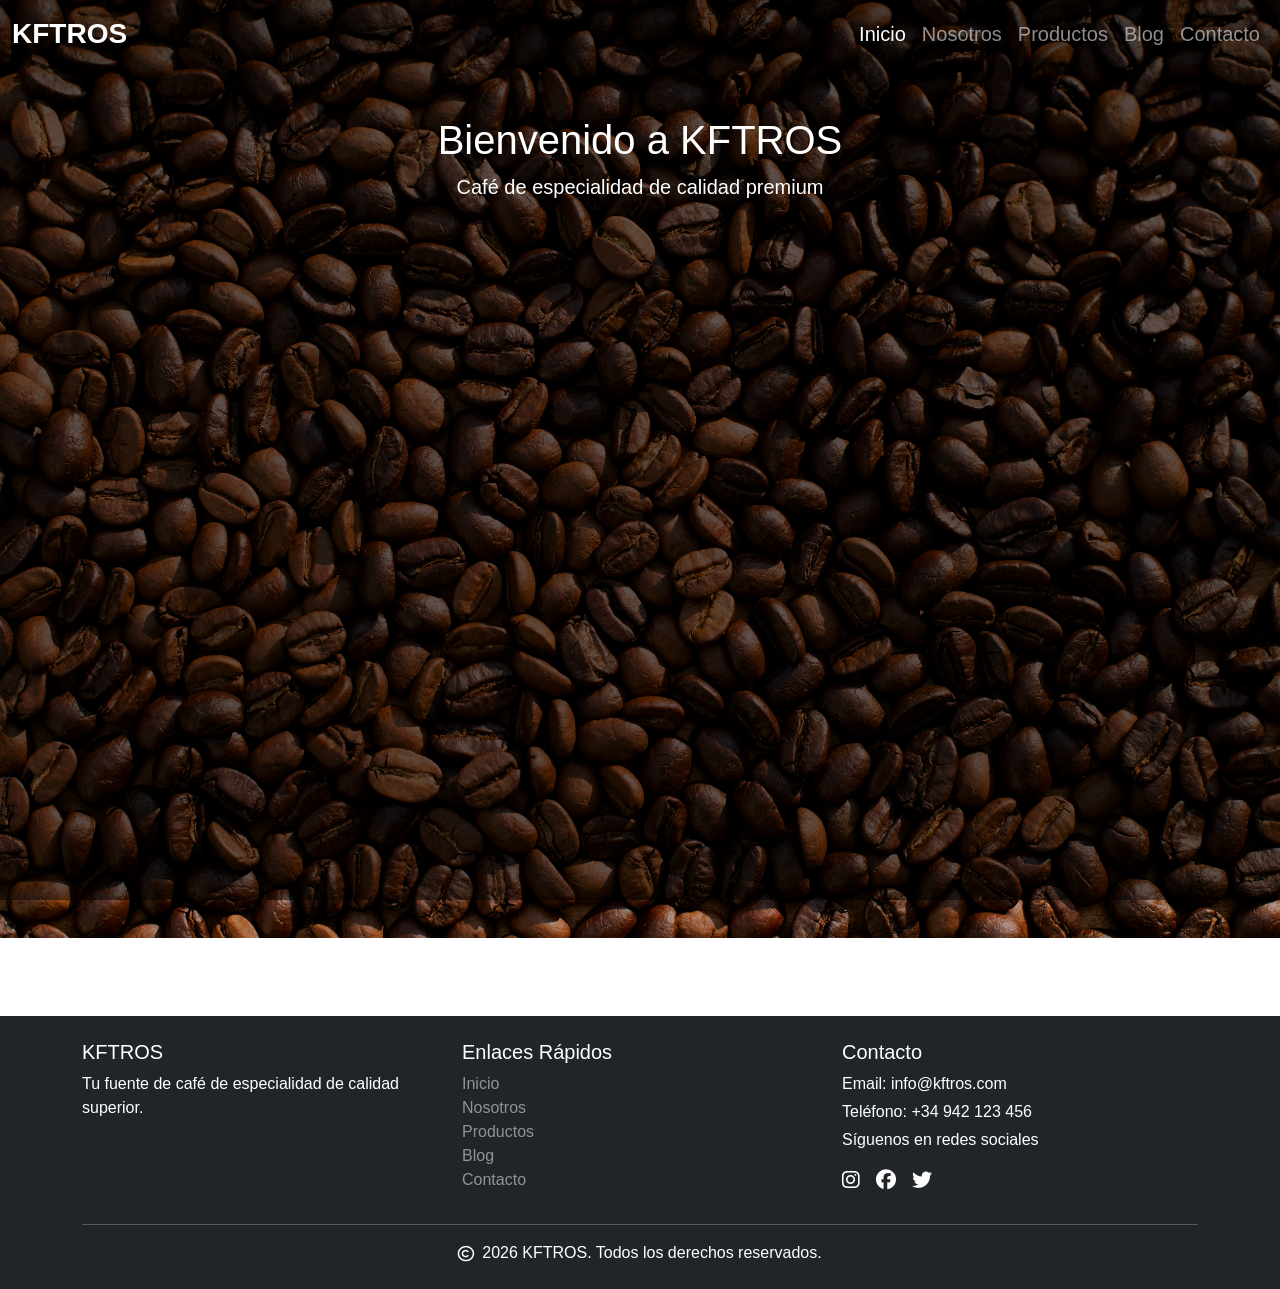
==== index.html @ 377fd37d "primer commit" ====
<!DOCTYPE html>
<html lang="es">

<head>
    <meta charset="UTF-8">
    <meta name="viewport" content="width=device-width, initial-scale=1.0">
    <meta http-equiv="X-UA-Compatible" content="ie=edge">
    <title>KFTROS - Café de Especialidad</title>
    <!-- Bootstrap CSS -->
    <link href="https://cdn.jsdelivr.net/npm/bootstrap@5.3.0/dist/css/bootstrap.min.css" rel="stylesheet">
    <!-- Font Awesome CSS -->
    <link rel="stylesheet" href="https://cdnjs.cloudflare.com/ajax/libs/font-awesome/6.4.0/css/all.min.css">
    <!-- ESTILOS CSS -->
    <link href="css/estilos.css" rel="stylesheet">
</head>

<body class="body_index">
    <!-- Navbar -->
    <header>
        <nav class="navbar navbar-expand-lg navbar-dark bg-transparent text-white">
            <div class="container-fluid">
                <a class="navbar-brand fw-bold fs-3" href="/">KFTROS</a>
                <button class="navbar-toggler" type="button" data-bs-toggle="collapse" data-bs-target="#navbarNav"
                    aria-controls="navbarNav" aria-expanded="false" aria-label="Toggle navigation">
                    <span class="navbar-toggler-icon"></span>
                </button>
                <div class="collapse navbar-collapse" id="navbarNav">
                    <ul class="navbar-nav ms-auto">
                        <li class="nav-item">
                            <a class="nav-link active fs-5" aria-current="page" href="/">Inicio</a>
                        </li>
                        <li class="nav-item">
                            <a class="nav-link fs-5" href="/xml/nosotros.xml">Nosotros</a>
                        </li>
                        <li class="nav-item">
                            <a class="nav-link fs-5" href="/xml/productos.xml">Productos</a>
                        </li>
                        <li class="nav-item">
                            <a class="nav-link fs-5" href="/xml/blog_cafe.xml">Blog</a>
                        </li>
                        <li class="nav-item">
                            <a class="nav-link fs-5" href="/views/contacto.html">Contacto</a>
                        </li>
                    </ul>
                </div>
            </div>
        </nav>
    </header>

    <!-- Main -->
    <main class="min-vh-100">
        <div class="container py-5 with-100">
            <div class="row">
                <div class="col-md-12 text-center">
                    <h1>Bienvenido a KFTROS</h1>
                    <p class="lead">Café de especialidad de calidad premium</p>
                </div>
            </div>
        </div>
    </main>

    <!-- Footer -->
    <footer class="bg-dark text-white py-4 mt-5">
        <div class="container">
            <div class="row">
                <div class="col-md-4">
                    <h5>KFTROS</h5>
                    <p>Tu fuente de café de especialidad de calidad superior.</p>
                </div>
                <div class="col-md-4">
                    <h5>Enlaces Rápidos</h5>
                    <ul class="list-unstyled">
                        <li><a href="/" class="text-white-50 text-decoration-none">Inicio</a></li>
                        <li><a href="/xml/nosotros.xml" class="text-white-50 text-decoration-none">Nosotros</a></li>
                        <li><a href="/xml/productos.xml" class="text-white-50 text-decoration-none">Productos</a></li>
                        <li><a href="/xml/blog_cafe.xml" class="text-white-50 text-decoration-none">Blog</a></li>
                        <li><a href="/views/contacto.html" class="text-white-50 text-decoration-none">Contacto</a></li>
                    </ul>
                </div>
                <div class="col-md-4">
                    <h5>Contacto</h5>
                    <p class="mb-1">Email: info@kftros.com</p>
                    <p class="mb-1">Teléfono: +34 942 123 456</p>
                    <p>Síguenos en redes sociales</p>
                    <ul class="list-unstyled d-flex gap-3">
                        <li><a href="#" class="text-white text-decoration-none"><i
                                    class="fa-brands fa-instagram fa-lg"></i></a></li>
                        <li><a href="#" class="text-white text-decoration-none"><i
                                    class="fa-brands fa-facebook fa-lg"></i></a></li>
                        <li><a href="#" class="text-white text-decoration-none"><i
                                    class="fa-brands fa-twitter fa-lg"></i></a></li>
                    </ul>
                </div>
            </div>
            <hr class="bg-white-50"></hr>
            <div class="text-center d-flex align-items-center justify-content-center gap-2">
                <i class="fa-regular fa-copyright"></i>
                <p class="mb-0">2026 KFTROS. Todos los derechos reservados.</p>
            </div>
        </div>
    </footer>

    <!-- Bootstrap JS -->
    <script src="https://cdn.jsdelivr.net/npm/bootstrap@5.3.0/dist/js/bootstrap.bundle.min.js"></script>
</body>

</html>
---- css/estilos.css ----
.body_index {
    font-family: 'Arial', sans-serif;
    background-image: url('../assets/images/fondo_cafe.jpg');
    background-size: cover;
    background-position: center;
    background-attachment: fixed;
    background-repeat: no-repeat;
    min-height: 100vh;
    color: white;
}

.body_index::before {
    content: "";
    position: fixed;
    top: 0;
    left: 0;
    width: 100%;
    height: 100%;
    background-color: rgba(0, 0, 0, 0.5);
    z-index: -1;
}
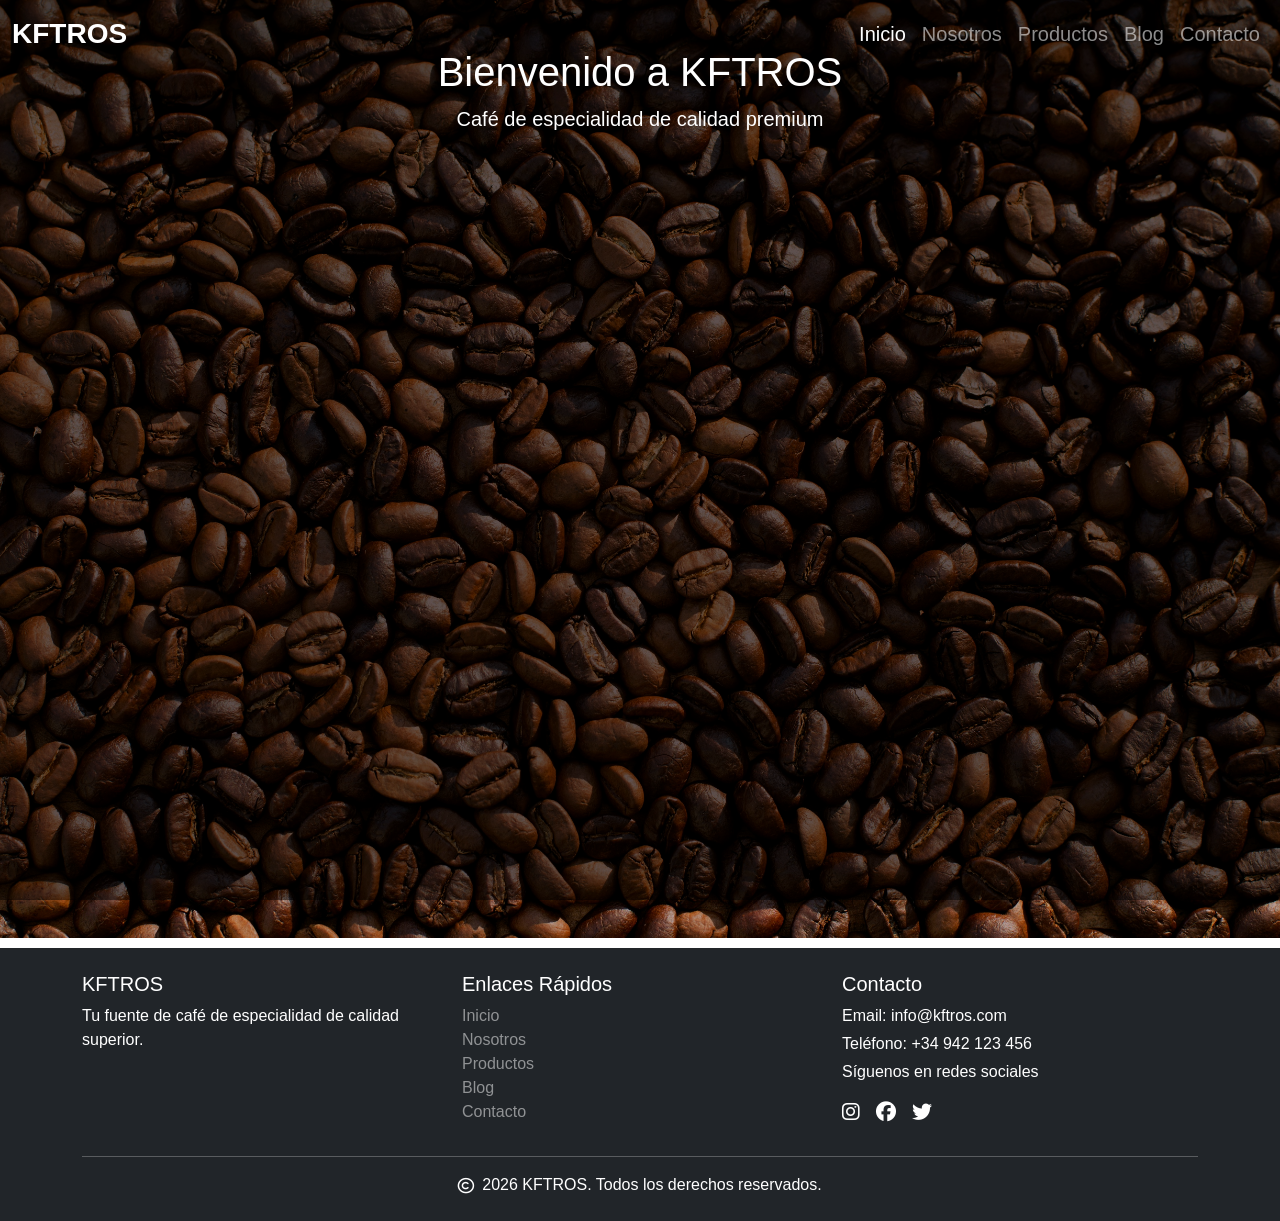
==== commit 60e976a4: "finalizamos apartado nosotros" ====
--- a/index.html
+++ b/index.html
@@ -17,7 +17,7 @@
 <body class="body_index">
     <!-- Navbar -->
     <header>
-        <nav class="navbar navbar-expand-lg navbar-dark bg-transparent text-white">
+        <nav class="navbar navbar-expand-lg navbar-dark bg-transparent text-white fixed-top">
             <div class="container-fluid">
                 <a class="navbar-brand fw-bold fs-3" href="/">KFTROS</a>
                 <button class="navbar-toggler" type="button" data-bs-toggle="collapse" data-bs-target="#navbarNav"
--- a/css/estilos.css
+++ b/css/estilos.css
@@ -1,5 +1,16 @@
+body, html {
+    font-family: 'Arial', sans-serif;
+    margin: 0;
+    padding: 0;
+    height: 100%;
+}
+
+section{
+    height: 100vh;
+    width: 100%;
+}
+
 .body_index {
-    font-family: 'Arial', sans-serif;
     background-image: url('../assets/images/fondo_cafe.jpg');
     background-size: cover;
     background-position: center;
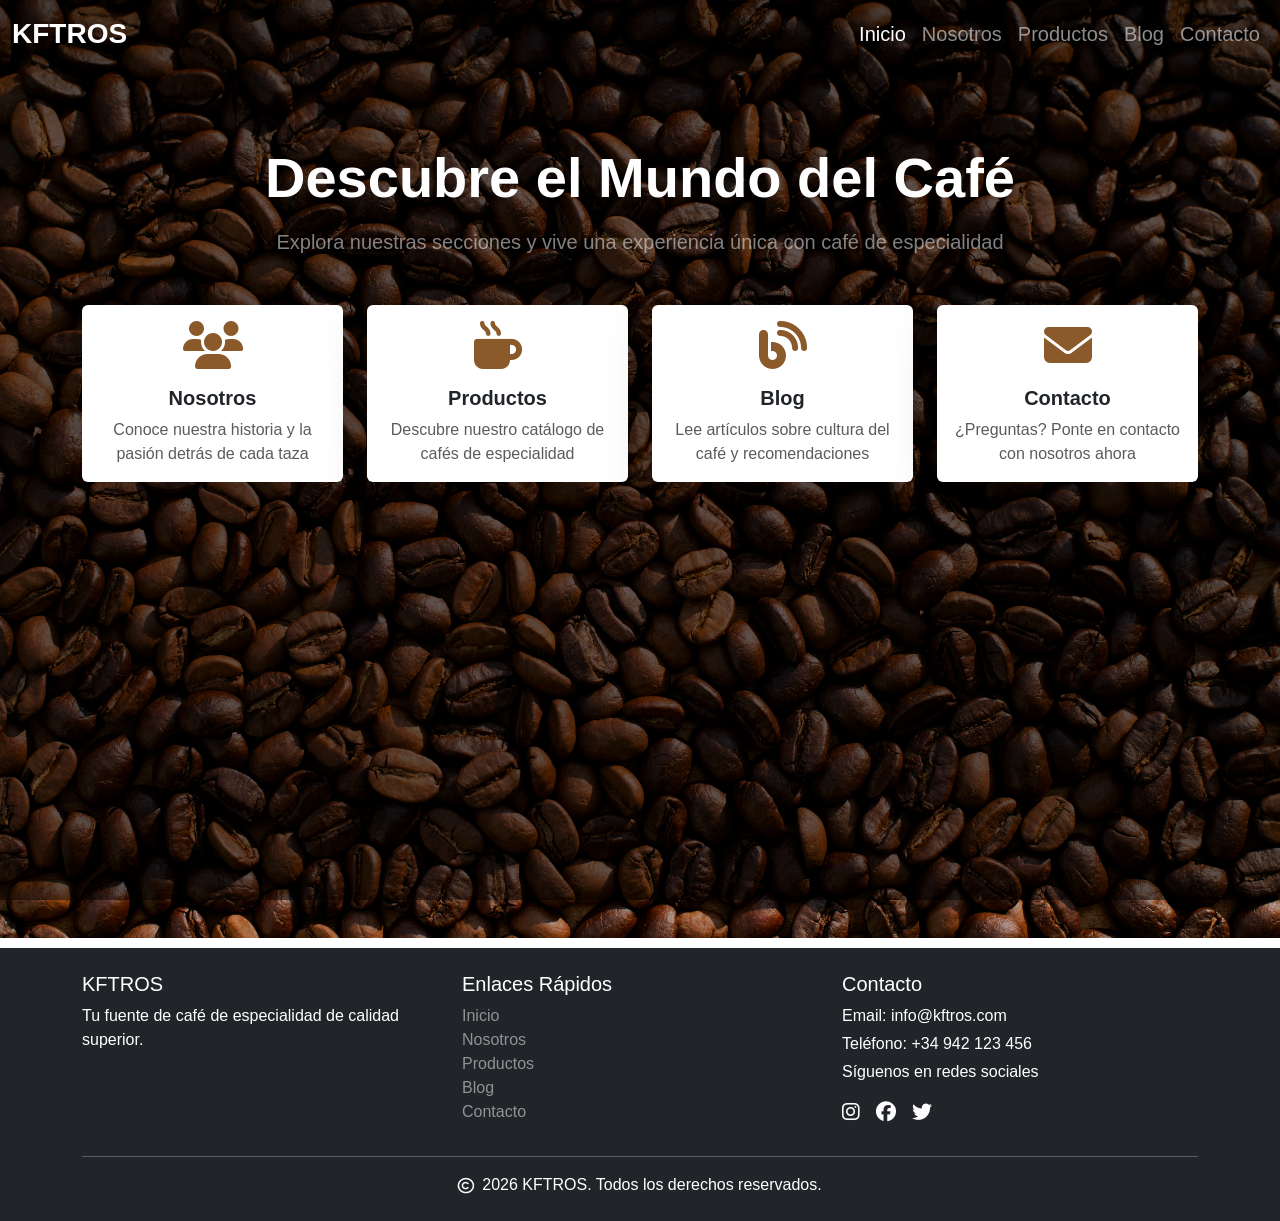
==== commit 70ac208d: "subimos proyecto a falta de mejorar responsive" ====
--- a/index.html
+++ b/index.html
@@ -17,7 +17,7 @@
 <body class="body_index">
     <!-- Navbar -->
     <header>
-        <nav class="navbar navbar-expand-lg navbar-dark bg-transparent text-white fixed-top">
+        <nav id="navbar" class="navbar navbar-expand-lg navbar-dark bg-transparent text-white fixed-top">
             <div class="container-fluid">
                 <a class="navbar-brand fw-bold fs-3" href="/">KFTROS</a>
                 <button class="navbar-toggler" type="button" data-bs-toggle="collapse" data-bs-target="#navbarNav"
@@ -49,14 +49,79 @@
 
     <!-- Main -->
     <main class="min-vh-100">
-        <div class="container py-5 with-100">
-            <div class="row">
-                <div class="col-md-12 text-center">
-                    <h1>Bienvenido a KFTROS</h1>
-                    <p class="lead">Café de especialidad de calidad premium</p>
+
+        <!-- Hero Section -->
+        <section class="hero-section py-5">
+            <div class="container py-5 mt-5">
+                <div class="text-center mb-5">
+                    <h1 class="display-4 fw-bold mb-3 text-white">Descubre el Mundo del Café</h1>
+                    <p class="fs-5 text-white-50">Explora nuestras secciones y vive una experiencia única con café de especialidad</p>
+                </div>
+
+                <!-- Tarjetas de navegación -->
+                <div class="row g-4">
+                    <!-- Tarjeta Nosotros -->
+                    <div class="col-md-6 col-lg-3">
+                        <a href="/xml/nosotros.xml" class="text-decoration-none">
+                            <div class="card h-100 shadow-lg border-0 card-hover">
+                                <div class="card-body text-center">
+                                    <div class="mb-3 text-brown">
+                                        <i class="fas fa-users fa-3x"></i>
+                                    </div>
+                                    <h5 class="card-title fw-bold text-dark">Nosotros</h5>
+                                    <p class="card-text text-muted">Conoce nuestra historia y la pasión detrás de cada taza</p>
+                                </div>
+                            </div>
+                        </a>
+                    </div>
+
+                    <!-- Tarjeta Productos -->
+                    <div class="col-md-6 col-lg-3">
+                        <a href="/xml/productos.xml" class="text-decoration-none">
+                            <div class="card h-100 shadow-lg border-0 card-hover">
+                                <div class="card-body text-center">
+                                    <div class="mb-3 text-brown">
+                                        <i class="fas fa-mug-hot fa-3x"></i>
+                                    </div>
+                                    <h5 class="card-title fw-bold text-dark">Productos</h5>
+                                    <p class="card-text text-muted">Descubre nuestro catálogo de cafés de especialidad</p>
+                                </div>
+                            </div>
+                        </a>
+                    </div>
+
+                    <!-- Tarjeta Blog -->
+                    <div class="col-md-6 col-lg-3">
+                        <a href="/xml/blog_cafe.xml" class="text-decoration-none">
+                            <div class="card h-100 shadow-lg border-0 card-hover">
+                                <div class="card-body text-center">
+                                    <div class="mb-3 text-brown">
+                                        <i class="fas fa-blog fa-3x"></i>
+                                    </div>
+                                    <h5 class="card-title fw-bold text-dark">Blog</h5>
+                                    <p class="card-text text-muted">Lee artículos sobre cultura del café y recomendaciones</p>
+                                </div>
+                            </div>
+                        </a>
+                    </div>
+
+                    <!-- Tarjeta Contacto -->
+                    <div class="col-md-6 col-lg-3">
+                        <a href="/views/contacto.html" class="text-decoration-none">
+                            <div class="card h-100 shadow-lg border-0 card-hover">
+                                <div class="card-body text-center">
+                                    <div class="mb-3 text-brown">
+                                        <i class="fas fa-envelope fa-3x"></i>
+                                    </div>
+                                    <h5 class="card-title fw-bold text-dark">Contacto</h5>
+                                    <p class="card-text text-muted">¿Preguntas? Ponte en contacto con nosotros ahora</p>
+                                </div>
+                            </div>
+                        </a>
+                    </div>
                 </div>
             </div>
-        </div>
+        </section>
     </main>
 
     <!-- Footer -->
@@ -102,6 +167,9 @@
 
     <!-- Bootstrap JS -->
     <script src="https://cdn.jsdelivr.net/npm/bootstrap@5.3.0/dist/js/bootstrap.bundle.min.js"></script>
+    
+    <!-- Script para cambiar navbar al hacer scroll -->
+    <script src="js/navbar_scroll.js"></script>
 </body>
 
 </html>
--- a/css/estilos.css
+++ b/css/estilos.css
@@ -2,12 +2,14 @@
     font-family: 'Arial', sans-serif;
     margin: 0;
     padding: 0;
-    height: 100%;
+    min-height: 100vh;
+    display: grid;
+    grid-template-rows: auto 1fr auto;
 }
 
 section{
-    height: 100vh;
-    width: 100%;
+    min-height: 100vh;
+    min-width: 100%;
 }
 
 .body_index {
@@ -29,4 +31,48 @@
     height: 100%;
     background-color: rgba(0, 0, 0, 0.5);
     z-index: -1;
-}+}
+
+
+/* Clase para color marrón en iconos */
+.text-brown {
+    color: #8b5a2b;
+}
+
+/* Efecto hover para tarjetas */
+.card-hover {
+    transition: all 0.3s ease;
+}
+
+.card-hover:hover {
+    transform: translateY(-10px);
+    box-shadow: 0 15px 40px rgba(0, 0, 0, 0.3) !important;
+}
+
+.card-hover:hover .text-brown {
+    color: #a0522d;
+}
+
+/* Estilos para el carrusel del equipo */
+.carousel-img {
+    height: 400px;
+    object-fit: cover;
+}
+
+/* Estilos para imagenes del blog */
+.blog-card-img {
+    width: 100%;
+    height: 100%;
+    object-fit: cover;
+    display: block;
+}
+
+/* Navbar del index con scroll */
+#navbar {
+    transition: all 0.3s ease;
+}
+
+#navbar.scrolled {
+    background-color: rgba(33, 37, 41, 0.95) !important;
+    box-shadow: 0 2px 10px rgba(0, 0, 0, 0.3);
+}
